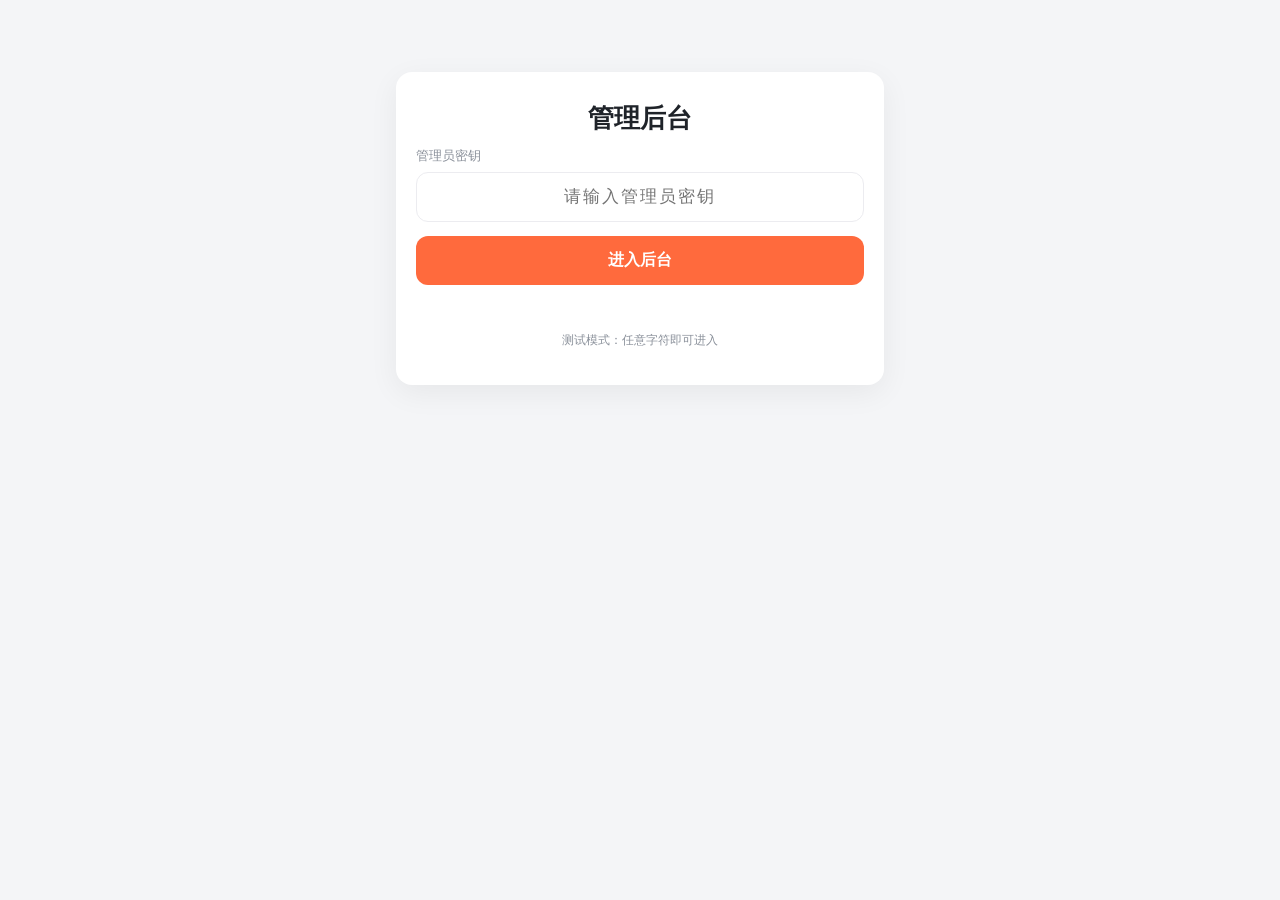
==== admin.html @ da2785b8 "测评网站：多题库 + 访问码绑定题库（多主题同时可用），依赖本地化自包含" ====
<!doctype html>
<html lang="zh-CN">
<head>
  <meta charset="utf-8" />
  <meta name="viewport" content="width=device-width, initial-scale=1, viewport-fit=cover" />
  <title>测评管理后台</title>
  <link rel="stylesheet" href="css/style.css?v=9" />
</head>
<body>
  <main class="app">
    <!-- 登录 -->
    <section id="admin-login" class="screen">
      <div class="card center">
        <h1 class="big-title">管理后台</h1>
        <label class="field-label">管理员密钥</label>
        <input id="admin-key" class="code-input" type="password" placeholder="请输入管理员密钥" autocomplete="off" />
        <button id="btn-login" class="btn btn-primary">进入后台</button>
        <p id="login-msg" class="msg"></p>
        <p class="hint">测试模式：任意字符即可进入</p>
      </div>
    </section>

    <!-- 控制台 -->
    <section id="admin-dash" class="screen hidden">
      <div class="card">
        <h1 class="big-title" style="font-size:22px">题库管理</h1>
        <p class="muted" style="margin:-6px 0 14px">「已启用」= 默认测评（未绑定的码用它）。<b>多主题同时可用</b>：生成访问码时选一套绑定，不同码可测不同测评，全部同时在线。</p>
        <div id="quiz-list" class="quiz-list"></div>
        <p id="quiz-msg" class="msg"></p>

        <div class="import-box">
          <div class="import-title">导入新题库（粘贴 JSON，自动识别 level / type）</div>
          <textarea id="import-json" class="import-area" placeholder='粘贴格式示例：
{
  "id": "myquiz",
  "title": "我的测评",
  "intro": "一句话介绍",
  "resultMode": "level",          // 可省略，系统自动识别
  "questions": [
    { "q": "问题？", "options": [
        { "text": "选项A", "score": 3 },
        { "text": "选项B", "score": 0 }
    ]}
  ],
  "levels": [ { "min": 0, "label": "档1", "analysis": "..." } ]
}
// 若用 type 模式，选项改为 scores:{"A":3} 并提供 types 数组'></textarea>
          <button id="btn-import" class="btn btn-primary">导入题库</button>
          <p id="import-msg" class="msg"></p>
        </div>
      </div>

      <div class="card">
        <h1 class="big-title" style="font-size:22px">访问码管理</h1>
        <div class="gen-row">
          <select id="gen-quiz" class="code-input" style="margin-bottom:0"></select>
          <input id="gen-count" class="code-input" type="number" min="1" max="500" value="10" style="margin-bottom:0" />
          <input id="gen-note" class="code-input" type="text" placeholder="备注（如订单号）" style="margin-bottom:0" />
          <button id="btn-gen" class="btn btn-primary" style="margin-bottom:0">生成</button>
        </div>
        <p class="hint" style="margin:-2px 0 10px">选择「绑定测评」后生成：这批码只能测所选测评。留空（默认测评）则跟随后台启用的那套。</p>
        <div class="quiz-nav">
          <button id="btn-refresh" class="btn btn-ghost">刷新列表</button>
          <button id="btn-logout" class="btn btn-ghost">退出</button>
        </div>
        <p id="dash-msg" class="msg"></p>
        <div id="code-table" class="code-table"></div>
      </div>
    </section>
  </main>

  <!-- 依赖已下载到本地 lib/：自包含、不依赖外部 CDN -->
  <script src="lib/supabase.min.js?v=9"></script>
  <script src="js/config.js?v=9"></script>
  <script src="js/quizzes.js?v=9"></script>
  <script src="js/supabase.js?v=9"></script>
  <script src="js/admin.js?v=9"></script>
</body>
</html>
---- css/style.css ----
:root {
  --bg: #f4f5f7;
  --card: #ffffff;
  --primary: #ff6a3d;
  --primary-d: #e8552a;
  --text: #1f2329;
  --muted: #8a909a;
  --line: #ececf0;
  --radius: 16px;
}

* { box-sizing: border-box; -webkit-tap-highlight-color: transparent; }
html, body { margin: 0; padding: 0; }
body {
  font-family: -apple-system, BlinkMacSystemFont, "PingFang SC", "Microsoft YaHei", sans-serif;
  background: var(--bg);
  color: var(--text);
  line-height: 1.6;
}
.hidden { display: none !important; }

.app {
  width: 100%;
  max-width: 520px;
  margin: 0 auto;
  padding: 16px;
  min-height: 100vh;
}
@media (min-height: 720px) { .app { padding-top: 8vh; } }

.card {
  width: 100%;
  background: var(--card);
  border-radius: var(--radius);
  padding: 22px 20px;
  box-shadow: 0 8px 30px rgba(0,0,0,.06);
}
.center { text-align: center; }

.big-title { font-size: 26px; margin: 4px 0 6px; }
.muted { color: var(--muted); font-size: 14px; margin: 0 0 18px; }
.field-label { display: block; text-align: left; font-size: 13px; color: var(--muted); margin-bottom: 6px; }

.code-input {
  width: 100%;
  padding: 14px 14px;
  font-size: 17px;
  letter-spacing: 2px;
  border: 1.5px solid var(--line);
  border-radius: 12px;
  outline: none;
  margin-bottom: 14px;
  text-align: center;
}
.code-input:focus { border-color: var(--primary); }

.btn {
  width: 100%;
  padding: 14px;
  font-size: 16px;
  font-weight: 600;
  border: none;
  border-radius: 12px;
  cursor: pointer;
  transition: transform .05s ease, opacity .2s;
}
.btn:active { transform: scale(.98); }
.btn-primary { background: var(--primary); color: #fff; }
.btn-primary:hover { background: var(--primary-d); }
.btn-ghost { background: #f1f2f5; color: var(--text); }
.btn:disabled { opacity: .45; cursor: not-allowed; }

.msg { min-height: 20px; font-size: 14px; margin: 12px 0 0; }
.msg.err { color: #e23b3b; }
.msg.ok { color: #1f9d55; }
.hint { color: var(--muted); font-size: 12px; margin-top: 14px; }

.test-banner {
  margin-top: 14px; font-size: 13px; line-height: 1.6;
  color: #b15c00; background: #fff6e9; border: 1px dashed #f0c27b;
  padding: 10px 12px; border-radius: 10px;
}

/* 答题 */
/* 整张答题卡片固定高度：以内容最多的那道题为准，10 道题大小一致 */
#screen-quiz .card { min-height: var(--quiz-h, 0px); }
.progress { font-size: 13px; color: var(--muted); margin-bottom: 8px; }
.progress-bar { height: 6px; background: var(--line); border-radius: 4px; overflow: hidden; margin-bottom: 18px; }
.progress-bar i { display: block; height: 100%; width: 0; background: var(--primary); transition: width .25s; }
.q-text { font-size: 19px; font-weight: 600; margin: 0 0 18px; min-height: var(--q-h, 56px); display: flex; align-items: center; }
.options { display: grid; grid-template-columns: repeat(2, 1fr); grid-auto-rows: 1fr; gap: 10px; }
.option {
  border: 1.5px solid var(--line);
  border-radius: 12px;
  padding: 14px 14px;
  font-size: 15px;
  line-height: 1.45;
  text-align: center;
  cursor: pointer;
  background: #fff;
  display: flex;
  align-items: center;
  justify-content: center;
  height: var(--opt-h, 64px);
}
.option:active { background: #fafafa; }
.option.selected { border-color: var(--primary); background: #fff4ef; color: var(--primary-d); font-weight: 600; }
.quiz-nav { display: flex; gap: 10px; margin-top: 20px; }
.quiz-nav .btn { flex: 1; }

/* 结果：拍平嵌套卡片，让结果与其它屏共用同一张白卡片，宽度一致 */
/* 结果：内层渐变卡片（还原第一版美化），外层白卡保持一致尺寸 */
.result-card {
  border-radius: 14px;
  padding: 22px 18px;
  background: linear-gradient(160deg, #ffffff, #fff7f3);
  border: 1px solid #ffe6db;
}
.result-head { text-align: center; margin-bottom: 16px; }
.result-title { font-size: 15px; color: var(--muted); }
.result-label {
  font-size: 24px; font-weight: 800; color: #fff; margin-top: 8px;
  display: inline-block; padding: 8px 18px; border-radius: 999px;
  background: linear-gradient(135deg, var(--primary), var(--primary-d));
}
.result-analysis { font-size: 15px; line-height: 1.8; white-space: pre-wrap; margin-top: 14px; }

/* type 模式：维度得分条 */
.result-dims { margin-top: 16px; display: flex; flex-direction: column; gap: 10px; }
.dim-row { display: flex; align-items: center; gap: 8px; font-size: 13px; }
.dim-name { width: 64px; color: var(--muted); flex: none; text-align: right; }
.dim-bar { flex: 1; height: 10px; background: #ffe6db; border-radius: 999px; overflow: hidden; }
.dim-bar i { display: block; height: 100%; background: linear-gradient(135deg, var(--primary), var(--primary-d)); border-radius: 999px; }
.dim-val { width: 22px; text-align: right; color: var(--text); font-weight: 600; flex: none; }

/* type 模式：特征标签 */
.result-traits { margin-top: 14px; display: flex; flex-wrap: wrap; gap: 8px; justify-content: center; }
.trait {
  font-size: 13px; color: var(--primary-d); background: #fff4ef;
  border: 1px solid #ffd9c7; border-radius: 999px; padding: 4px 12px;
}

.result-foot { margin-top: 18px; padding-top: 14px; border-top: 1px dashed #ffd9c7; text-align: center; }
.store-name { font-weight: 700; color: var(--text); }
.store-tip { font-size: 12px; color: var(--muted); margin-top: 4px; }

.result-actions { display: grid; grid-template-columns: 1fr 1fr; gap: 10px; margin-top: 18px; }
.result-actions .btn { font-size: 15px; padding: 13px; }

/* 弹窗 */
.modal { position: fixed; inset: 0; background: rgba(0,0,0,.45); display: flex; align-items: center; justify-content: center; padding: 24px; z-index: 50; }
.modal-box { background: #fff; border-radius: 16px; padding: 24px 22px; max-width: 360px; width: 100%; text-align: center; }
.modal-box h3 { margin: 0 0 12px; font-size: 20px; }
.review-text { font-size: 15px; line-height: 1.8; white-space: pre-wrap; margin: 0 0 18px; }

/* 后台 */
.gen-row { display: flex; gap: 8px; margin-bottom: 14px; }
.gen-row input { flex: 1; margin-bottom: 0 !important; }
.code-table { margin-top: 8px; max-height: 50vh; overflow: auto; }
.code-table table { width: 100%; border-collapse: collapse; font-size: 13px; }
.code-table th, .code-table td { border-bottom: 1px solid var(--line); padding: 8px 6px; text-align: left; }
.code-table th { color: var(--muted); font-weight: 600; }
.code-table .used-ok { color: #1f9d55; }
.code-table .used-no { color: #e23b3b; }

/* 题库管理 */
.quiz-list { display: flex; flex-direction: column; gap: 10px; margin-bottom: 14px; }
.quiz-row { border: 1px solid var(--line); border-radius: 12px; padding: 12px 14px; display: flex; align-items: center; justify-content: space-between; gap: 10px; }
.quiz-meta { display: flex; align-items: center; gap: 8px; flex-wrap: wrap; }
.quiz-name { font-weight: 700; font-size: 15px; }
.quiz-mode { font-size: 11px; padding: 2px 8px; border-radius: 999px; font-weight: 700; }
.quiz-mode.mode-level { background: #eafaf0; color: #1f9d55; }
.quiz-mode.mode-type { background: #fff0e8; color: #e8730c; }
.quiz-on { font-size: 12px; color: var(--primary-d); font-weight: 700; }
.quiz-actions { display: flex; gap: 6px; flex-shrink: 0; }
.btn.sm { font-size: 13px; padding: 8px 12px; }
.btn.danger { color: #e23b3b; border-color: #f3c9c9; }
.btn.danger:hover { background: #fdeaea; }
.import-box { border-top: 1px dashed var(--line); margin-top: 6px; padding-top: 14px; }
.import-title { font-size: 13px; color: var(--muted); margin-bottom: 8px; }
.import-area { width: 100%; min-height: 140px; border: 1.5px solid var(--line); border-radius: 12px; padding: 12px; font-size: 13px; line-height: 1.5; resize: vertical; box-sizing: border-box; font-family: ui-monospace, SFMono-Regular, Menlo, monospace; }
.import-area:focus { outline: none; border-color: var(--primary); }
.code-chips { display: flex; flex-wrap: wrap; gap: 6px; margin: 8px 0; }
.code-chip { background: #f4f5f7; border: 1px solid var(--line); border-radius: 8px; padding: 6px 10px; font-size: 13px; font-family: ui-monospace, monospace; }
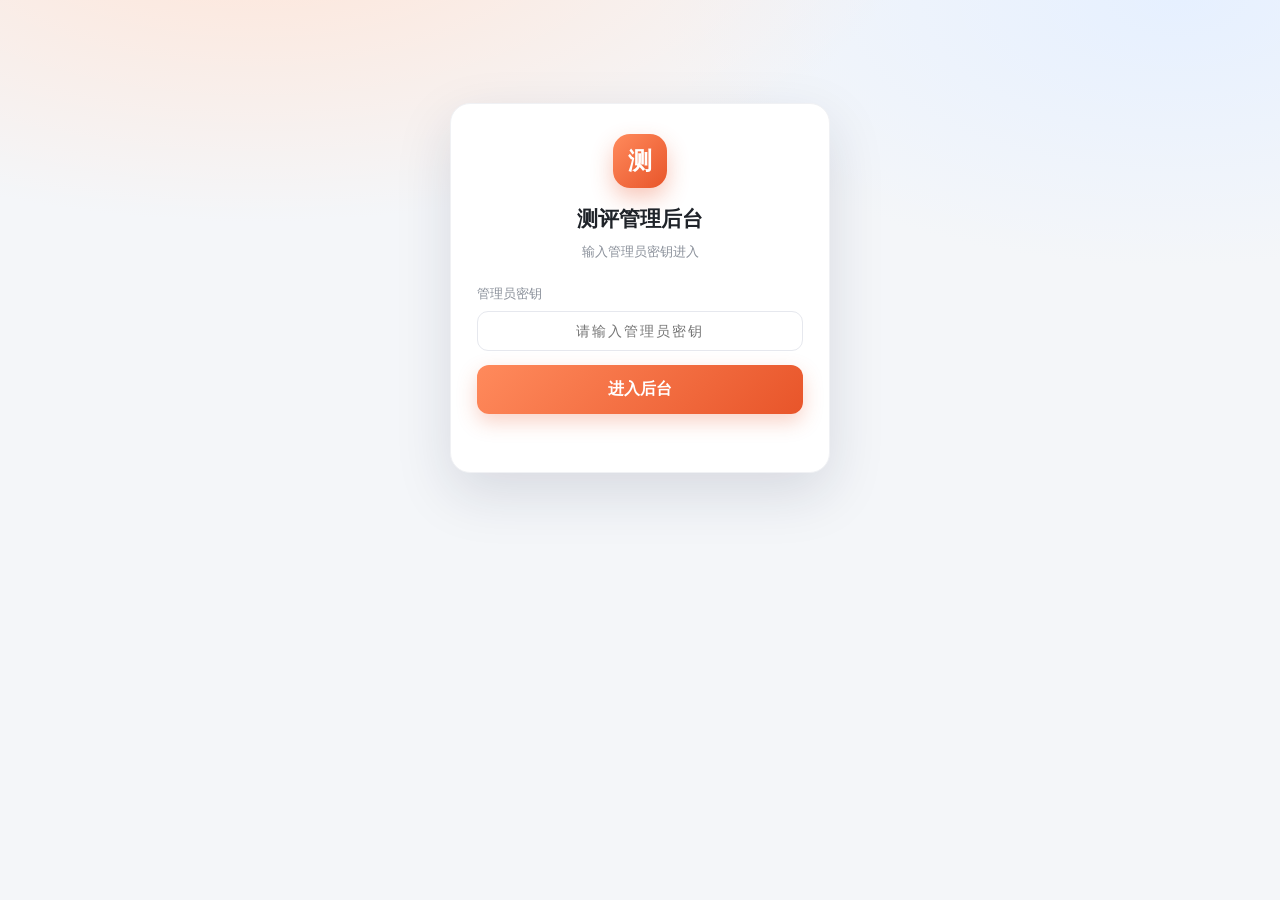
==== commit 80693cb9: "重做后台界面（顶栏+双栏面板+美化列表/表格/表单）；整体视觉打磨（渐变背景、卡片阴影、渐变按钮）；店铺未填写时不显示占位文案" ====
--- a/admin.html
+++ b/admin.html
@@ -4,33 +4,52 @@
   <meta charset="utf-8" />
   <meta name="viewport" content="width=device-width, initial-scale=1, viewport-fit=cover" />
   <title>测评管理后台</title>
-  <link rel="stylesheet" href="css/style.css?v=9" />
+  <link rel="stylesheet" href="css/style.css?v=13" />
 </head>
-<body>
+<body class="admin">
   <main class="app">
     <!-- 登录 -->
     <section id="admin-login" class="screen">
-      <div class="card center">
-        <h1 class="big-title">管理后台</h1>
-        <label class="field-label">管理员密钥</label>
-        <input id="admin-key" class="code-input" type="password" placeholder="请输入管理员密钥" autocomplete="off" />
+      <div class="auth-card">
+        <div class="auth-badge">测</div>
+        <h1>测评管理后台</h1>
+        <p class="auth-sub">输入管理员密钥进入</p>
+        <label class="field-label" for="admin-key">管理员密钥</label>
+        <input id="admin-key" class="field" type="password" placeholder="请输入管理员密钥" autocomplete="off" />
         <button id="btn-login" class="btn btn-primary">进入后台</button>
         <p id="login-msg" class="msg"></p>
-        <p class="hint">测试模式：任意字符即可进入</p>
       </div>
     </section>
 
     <!-- 控制台 -->
     <section id="admin-dash" class="screen hidden">
-      <div class="card">
-        <h1 class="big-title" style="font-size:22px">题库管理</h1>
-        <p class="muted" style="margin:-6px 0 14px">「已启用」= 默认测评（未绑定的码用它）。<b>多主题同时可用</b>：生成访问码时选一套绑定，不同码可测不同测评，全部同时在线。</p>
-        <div id="quiz-list" class="quiz-list"></div>
-        <p id="quiz-msg" class="msg"></p>
+      <header class="topbar">
+        <div class="brand">
+          <span class="logo">测</span>
+          <div class="brand-txt">
+            <b>测评管理后台</b>
+            <small>题库 · 访问码 · 多主题同时可用</small>
+          </div>
+        </div>
+        <div class="topbar-actions">
+          <button id="btn-refresh" class="btn btn-ghost sm">刷新</button>
+          <button id="btn-logout" class="btn btn-ghost sm">退出</button>
+        </div>
+      </header>
 
-        <div class="import-box">
-          <div class="import-title">导入新题库（粘贴 JSON，自动识别 level / type）</div>
-          <textarea id="import-json" class="import-area" placeholder='粘贴格式示例：
+      <div class="dash-grid">
+        <!-- 题库管理 -->
+        <section class="panel">
+          <div class="panel-head">
+            <h2>题库管理</h2>
+            <span class="panel-sub">「已启用」= 默认测评，未绑定题库的访问码都用它。点「启用」即可切换。</span>
+          </div>
+          <div id="quiz-list" class="quiz-list"></div>
+          <p id="quiz-msg" class="msg"></p>
+
+          <details class="import-box">
+            <summary>导入新题库（粘贴 JSON，自动识别 level / type）</summary>
+            <textarea id="import-json" class="import-area" placeholder='粘贴格式示例：
 {
   "id": "myquiz",
   "title": "我的测评",
@@ -45,35 +64,38 @@
   "levels": [ { "min": 0, "label": "档1", "analysis": "..." } ]
 }
 // 若用 type 模式，选项改为 scores:{"A":3} 并提供 types 数组'></textarea>
-          <button id="btn-import" class="btn btn-primary">导入题库</button>
-          <p id="import-msg" class="msg"></p>
-        </div>
-      </div>
+            <button id="btn-import" class="btn btn-primary">导入题库</button>
+            <p id="import-msg" class="msg"></p>
+          </details>
+        </section>
 
-      <div class="card">
-        <h1 class="big-title" style="font-size:22px">访问码管理</h1>
-        <div class="gen-row">
-          <select id="gen-quiz" class="code-input" style="margin-bottom:0"></select>
-          <input id="gen-count" class="code-input" type="number" min="1" max="500" value="10" style="margin-bottom:0" />
-          <input id="gen-note" class="code-input" type="text" placeholder="备注（如订单号）" style="margin-bottom:0" />
-          <button id="btn-gen" class="btn btn-primary" style="margin-bottom:0">生成</button>
-        </div>
-        <p class="hint" style="margin:-2px 0 10px">选择「绑定测评」后生成：这批码只能测所选测评。留空（默认测评）则跟随后台启用的那套。</p>
-        <div class="quiz-nav">
-          <button id="btn-refresh" class="btn btn-ghost">刷新列表</button>
-          <button id="btn-logout" class="btn btn-ghost">退出</button>
-        </div>
-        <p id="dash-msg" class="msg"></p>
-        <div id="code-table" class="code-table"></div>
+        <!-- 访问码管理 -->
+        <section class="panel">
+          <div class="panel-head">
+            <h2>访问码管理</h2>
+            <span class="panel-sub">每个码绑定一套测评；不同码可同时测不同主题，互不干扰。</span>
+          </div>
+
+          <div class="gen-grid">
+            <select id="gen-quiz" class="field span2"></select>
+            <input id="gen-count" class="field" type="number" min="1" max="500" value="10" placeholder="数量" />
+            <input id="gen-note" class="field" type="text" placeholder="备注（如订单号）" />
+            <button id="btn-gen" class="btn btn-primary span2">生成访问码</button>
+          </div>
+          <p class="gen-tip">「绑定测评」留空 = 默认测评（跟随上面已启用的那套）。每个码可测 3 次。</p>
+
+          <p id="dash-msg" class="msg"></p>
+          <div id="code-table" class="code-table"></div>
+        </section>
       </div>
     </section>
   </main>
 
   <!-- 依赖已下载到本地 lib/：自包含、不依赖外部 CDN -->
-  <script src="lib/supabase.min.js?v=9"></script>
-  <script src="js/config.js?v=9"></script>
-  <script src="js/quizzes.js?v=9"></script>
-  <script src="js/supabase.js?v=9"></script>
-  <script src="js/admin.js?v=9"></script>
+  <script src="lib/supabase.min.js?v=13"></script>
+  <script src="js/config.js?v=13"></script>
+  <script src="js/quizzes.js?v=13"></script>
+  <script src="js/supabase.js?v=13"></script>
+  <script src="js/admin.js?v=13"></script>
 </body>
 </html>
--- a/css/style.css
+++ b/css/style.css
@@ -13,9 +13,11 @@
 html, body { margin: 0; padding: 0; }
 body {
   font-family: -apple-system, BlinkMacSystemFont, "PingFang SC", "Microsoft YaHei", sans-serif;
-  background: var(--bg);
+  background: radial-gradient(900px 420px at 50% -8%, #ffeadf 0%, rgba(255,234,223,0) 62%), var(--bg);
+  background-attachment: fixed;
   color: var(--text);
   line-height: 1.6;
+  -webkit-font-smoothing: antialiased;
 }
 .hidden { display: none !important; }
 
@@ -31,9 +33,10 @@
 .card {
   width: 100%;
   background: var(--card);
-  border-radius: var(--radius);
+  border-radius: 18px;
   padding: 22px 20px;
-  box-shadow: 0 8px 30px rgba(0,0,0,.06);
+  border: 1px solid #f0f1f4;
+  box-shadow: 0 12px 36px rgba(20, 30, 60, .08);
 }
 .center { text-align: center; }
 
@@ -52,7 +55,7 @@
   margin-bottom: 14px;
   text-align: center;
 }
-.code-input:focus { border-color: var(--primary); }
+.code-input:focus { border-color: var(--primary); box-shadow: 0 0 0 4px rgba(255, 106, 61, .12); }
 
 .btn {
   width: 100%;
@@ -62,11 +65,11 @@
   border: none;
   border-radius: 12px;
   cursor: pointer;
-  transition: transform .05s ease, opacity .2s;
+  transition: transform .05s ease, opacity .2s, filter .2s;
 }
 .btn:active { transform: scale(.98); }
-.btn-primary { background: var(--primary); color: #fff; }
-.btn-primary:hover { background: var(--primary-d); }
+.btn-primary { background: linear-gradient(135deg, #ff8a5c, var(--primary-d)); color: #fff; box-shadow: 0 8px 20px rgba(232, 85, 42, .26); }
+.btn-primary:hover { filter: brightness(1.05); }
 .btn-ghost { background: #f1f2f5; color: var(--text); }
 .btn:disabled { opacity: .45; cursor: not-allowed; }
 
@@ -153,32 +156,138 @@
 .modal-box h3 { margin: 0 0 12px; font-size: 20px; }
 .review-text { font-size: 15px; line-height: 1.8; white-space: pre-wrap; margin: 0 0 18px; }
 
-/* 后台 */
-.gen-row { display: flex; gap: 8px; margin-bottom: 14px; }
-.gen-row input { flex: 1; margin-bottom: 0 !important; }
-.code-table { margin-top: 8px; max-height: 50vh; overflow: auto; }
-.code-table table { width: 100%; border-collapse: collapse; font-size: 13px; }
-.code-table th, .code-table td { border-bottom: 1px solid var(--line); padding: 8px 6px; text-align: left; }
-.code-table th { color: var(--muted); font-weight: 600; }
-.code-table .used-ok { color: #1f9d55; }
-.code-table .used-no { color: #e23b3b; }
-
-/* 题库管理 */
-.quiz-list { display: flex; flex-direction: column; gap: 10px; margin-bottom: 14px; }
-.quiz-row { border: 1px solid var(--line); border-radius: 12px; padding: 12px 14px; display: flex; align-items: center; justify-content: space-between; gap: 10px; }
-.quiz-meta { display: flex; align-items: center; gap: 8px; flex-wrap: wrap; }
-.quiz-name { font-weight: 700; font-size: 15px; }
+/* ==================== 后台 v2 ==================== */
+body.admin {
+  background:
+    radial-gradient(1100px 520px at 20% -10%, #ffe4d6 0%, rgba(255,228,214,0) 60%),
+    radial-gradient(900px 460px at 92% 0%, #e6f0ff 0%, rgba(230,240,255,0) 58%),
+    #f4f6f9;
+  background-attachment: fixed;
+}
+.admin .app { max-width: 1080px; padding: 22px 20px 56px; }
+@media (min-height: 720px) { .admin .app { padding-top: 22px; } }
+
+/* 通用表单控件 */
+.field {
+  width: 100%;
+  padding: 11px 13px;
+  font-size: 14px;
+  color: var(--text);
+  background: #fff;
+  border: 1.5px solid #e6e8ee;
+  border-radius: 11px;
+  outline: none;
+  transition: border-color .15s, box-shadow .15s;
+}
+.field:focus { border-color: var(--primary); box-shadow: 0 0 0 4px rgba(255,106,61,.12); }
+select.field { appearance: none; background-image: url("data:image/svg+xml;charset=utf8,%3Csvg xmlns='http://www.w3.org/2000/svg' width='12' height='8'%3E%3Cpath d='M1 1l5 5 5-5' fill='none' stroke='%238a909a' stroke-width='1.8' stroke-linecap='round'/%3E%3C/svg%3E"); background-repeat: no-repeat; background-position: right 13px center; padding-right: 34px; }
+
+/* 登录 */
+.auth-card {
+  max-width: 380px;
+  margin: 9vh auto 0;
+  background: #fff;
+  border: 1px solid #f0f1f4;
+  border-radius: 20px;
+  padding: 30px 26px 26px;
+  box-shadow: 0 20px 56px rgba(20,30,60,.13);
+  text-align: center;
+}
+.auth-badge {
+  width: 54px; height: 54px; margin: 0 auto 14px; border-radius: 17px;
+  background: linear-gradient(135deg, #ff8a5c, var(--primary-d)); color: #fff;
+  display: flex; align-items: center; justify-content: center;
+  font-size: 24px; font-weight: 800;
+  box-shadow: 0 10px 22px rgba(232,85,42,.32);
+}
+.auth-card h1 { font-size: 21px; margin: 0 0 6px; }
+.auth-sub { color: var(--muted); font-size: 13px; margin: 0 0 22px; }
+.auth-card .field { text-align: center; letter-spacing: 2px; margin-bottom: 14px; }
+
+/* 顶栏 */
+.topbar { display: flex; align-items: center; justify-content: space-between; gap: 12px; margin-bottom: 18px; }
+.brand { display: flex; align-items: center; gap: 12px; }
+.brand .logo {
+  width: 42px; height: 42px; border-radius: 13px; flex: none;
+  background: linear-gradient(135deg, #ff8a5c, var(--primary-d)); color: #fff;
+  display: flex; align-items: center; justify-content: center;
+  font-weight: 800; font-size: 19px;
+  box-shadow: 0 8px 18px rgba(232,85,42,.3);
+}
+.brand-txt b { display: block; font-size: 17px; line-height: 1.3; }
+.brand-txt small { color: var(--muted); font-size: 12px; }
+.topbar-actions { display: flex; gap: 8px; flex: none; }
+
+/* 面板布局 */
+.dash-grid { display: grid; grid-template-columns: 1fr 1fr; gap: 18px; align-items: start; }
+@media (max-width: 880px) { .dash-grid { grid-template-columns: 1fr; } }
+.panel {
+  background: #fff; border: 1px solid #eef0f4; border-radius: 18px;
+  padding: 20px 18px; box-shadow: 0 12px 34px rgba(20,30,60,.07);
+}
+.panel-head { margin-bottom: 14px; }
+.panel-head h2 { font-size: 17px; margin: 0 0 5px; }
+.panel-sub { display: block; color: var(--muted); font-size: 12px; line-height: 1.55; }
+
+/* 题库列表 */
+.quiz-list { display: flex; flex-direction: column; gap: 8px; margin-bottom: 6px; }
+.quiz-row {
+  border: 1px solid #eef0f4; background: #fbfbfd; border-radius: 12px;
+  padding: 11px 12px; display: flex; align-items: center;
+  justify-content: space-between; gap: 10px; transition: .16s;
+}
+.quiz-row:hover { background: #fff; border-color: #ffd9c7; box-shadow: 0 6px 16px rgba(232,85,42,.09); }
+.quiz-row.is-active { background: linear-gradient(135deg, #fff6f1, #ffffff); border-color: #ffcdb6; }
+.quiz-meta { display: flex; align-items: center; gap: 8px; flex-wrap: wrap; min-width: 0; }
+.quiz-name { font-weight: 700; font-size: 14.5px; }
 .quiz-mode { font-size: 11px; padding: 2px 8px; border-radius: 999px; font-weight: 700; }
 .quiz-mode.mode-level { background: #eafaf0; color: #1f9d55; }
 .quiz-mode.mode-type { background: #fff0e8; color: #e8730c; }
 .quiz-on { font-size: 12px; color: var(--primary-d); font-weight: 700; }
-.quiz-actions { display: flex; gap: 6px; flex-shrink: 0; }
-.btn.sm { font-size: 13px; padding: 8px 12px; }
-.btn.danger { color: #e23b3b; border-color: #f3c9c9; }
-.btn.danger:hover { background: #fdeaea; }
-.import-box { border-top: 1px dashed var(--line); margin-top: 6px; padding-top: 14px; }
-.import-title { font-size: 13px; color: var(--muted); margin-bottom: 8px; }
-.import-area { width: 100%; min-height: 140px; border: 1.5px solid var(--line); border-radius: 12px; padding: 12px; font-size: 13px; line-height: 1.5; resize: vertical; box-sizing: border-box; font-family: ui-monospace, SFMono-Regular, Menlo, monospace; }
-.import-area:focus { outline: none; border-color: var(--primary); }
-.code-chips { display: flex; flex-wrap: wrap; gap: 6px; margin: 8px 0; }
-.code-chip { background: #f4f5f7; border: 1px solid var(--line); border-radius: 8px; padding: 6px 10px; font-size: 13px; font-family: ui-monospace, monospace; }
+.quiz-actions { display: flex; gap: 6px; flex: none; }
+
+.btn.sm { width: auto; font-size: 12.5px; padding: 7px 12px; border-radius: 9px; box-shadow: none; }
+.admin .btn-ghost { background: #fff; border: 1px solid #e6e8ee; color: #3a3f4a; font-weight: 600; }
+.admin .btn-ghost:hover { border-color: #d3d7df; background: #fafbfc; }
+.admin .btn.danger { color: #e23b3b; border-color: #f3c9c9; }
+.admin .btn.danger:hover { background: #fdeaea; }
+
+/* 导入 */
+.import-box { margin-top: 14px; border-top: 1px dashed #e9ebf0; padding-top: 14px; }
+.import-box summary { cursor: pointer; font-size: 13px; color: #5a6272; font-weight: 600; list-style: none; }
+.import-box summary::-webkit-details-marker { display: none; }
+.import-box summary::before { content: "＋ "; color: var(--primary); font-weight: 800; }
+.import-box[open] summary::before { content: "－ "; }
+.import-area {
+  width: 100%; min-height: 150px; margin: 10px 0 10px;
+  border: 1.5px solid #e6e8ee; border-radius: 12px; padding: 12px;
+  font-size: 12.5px; line-height: 1.55; resize: vertical; box-sizing: border-box;
+  font-family: ui-monospace, SFMono-Regular, Menlo, monospace;
+  background: #fbfbfd; color: #3a3f4a;
+}
+.import-area:focus { outline: none; border-color: var(--primary); background: #fff; }
+
+/* 生成访问码 */
+.gen-grid { display: grid; grid-template-columns: 96px 1fr; gap: 9px; }
+.gen-grid .span2 { grid-column: 1 / -1; }
+.gen-tip { font-size: 12px; color: var(--muted); margin: 9px 0 0; line-height: 1.55; }
+
+/* 访问码表格 */
+.code-table { margin-top: 12px; border: 1px solid #eef0f4; border-radius: 12px; overflow: auto; max-height: 46vh; }
+.code-table table { width: 100%; border-collapse: collapse; font-size: 13px; }
+.code-table thead th { position: sticky; top: 0; background: #f7f8fa; z-index: 1; color: var(--muted); font-weight: 600; white-space: nowrap; }
+.code-table th, .code-table td { padding: 9px 11px; text-align: left; border-bottom: 1px solid #f1f2f5; white-space: nowrap; }
+.code-table tbody tr:last-child td { border-bottom: none; }
+.code-table tbody tr:hover { background: #fcfcfd; }
+.code-table .used-ok { color: #1f9d55; font-weight: 600; }
+.code-table .used-no { color: #e23b3b; font-weight: 600; }
+.code-table .muted { padding: 16px 12px; margin: 0; }
+
+.code-chips { display: flex; flex-wrap: wrap; gap: 8px; margin: 12px 0 4px; }
+.code-chip {
+  background: #fff7f3; border: 1px solid #ffd9c7; color: #b8451f;
+  border-radius: 9px; padding: 7px 11px; font-size: 13px;
+  font-family: ui-monospace, monospace; letter-spacing: .6px;
+}
+.admin .panel .msg { margin: 10px 0 0; }
+
